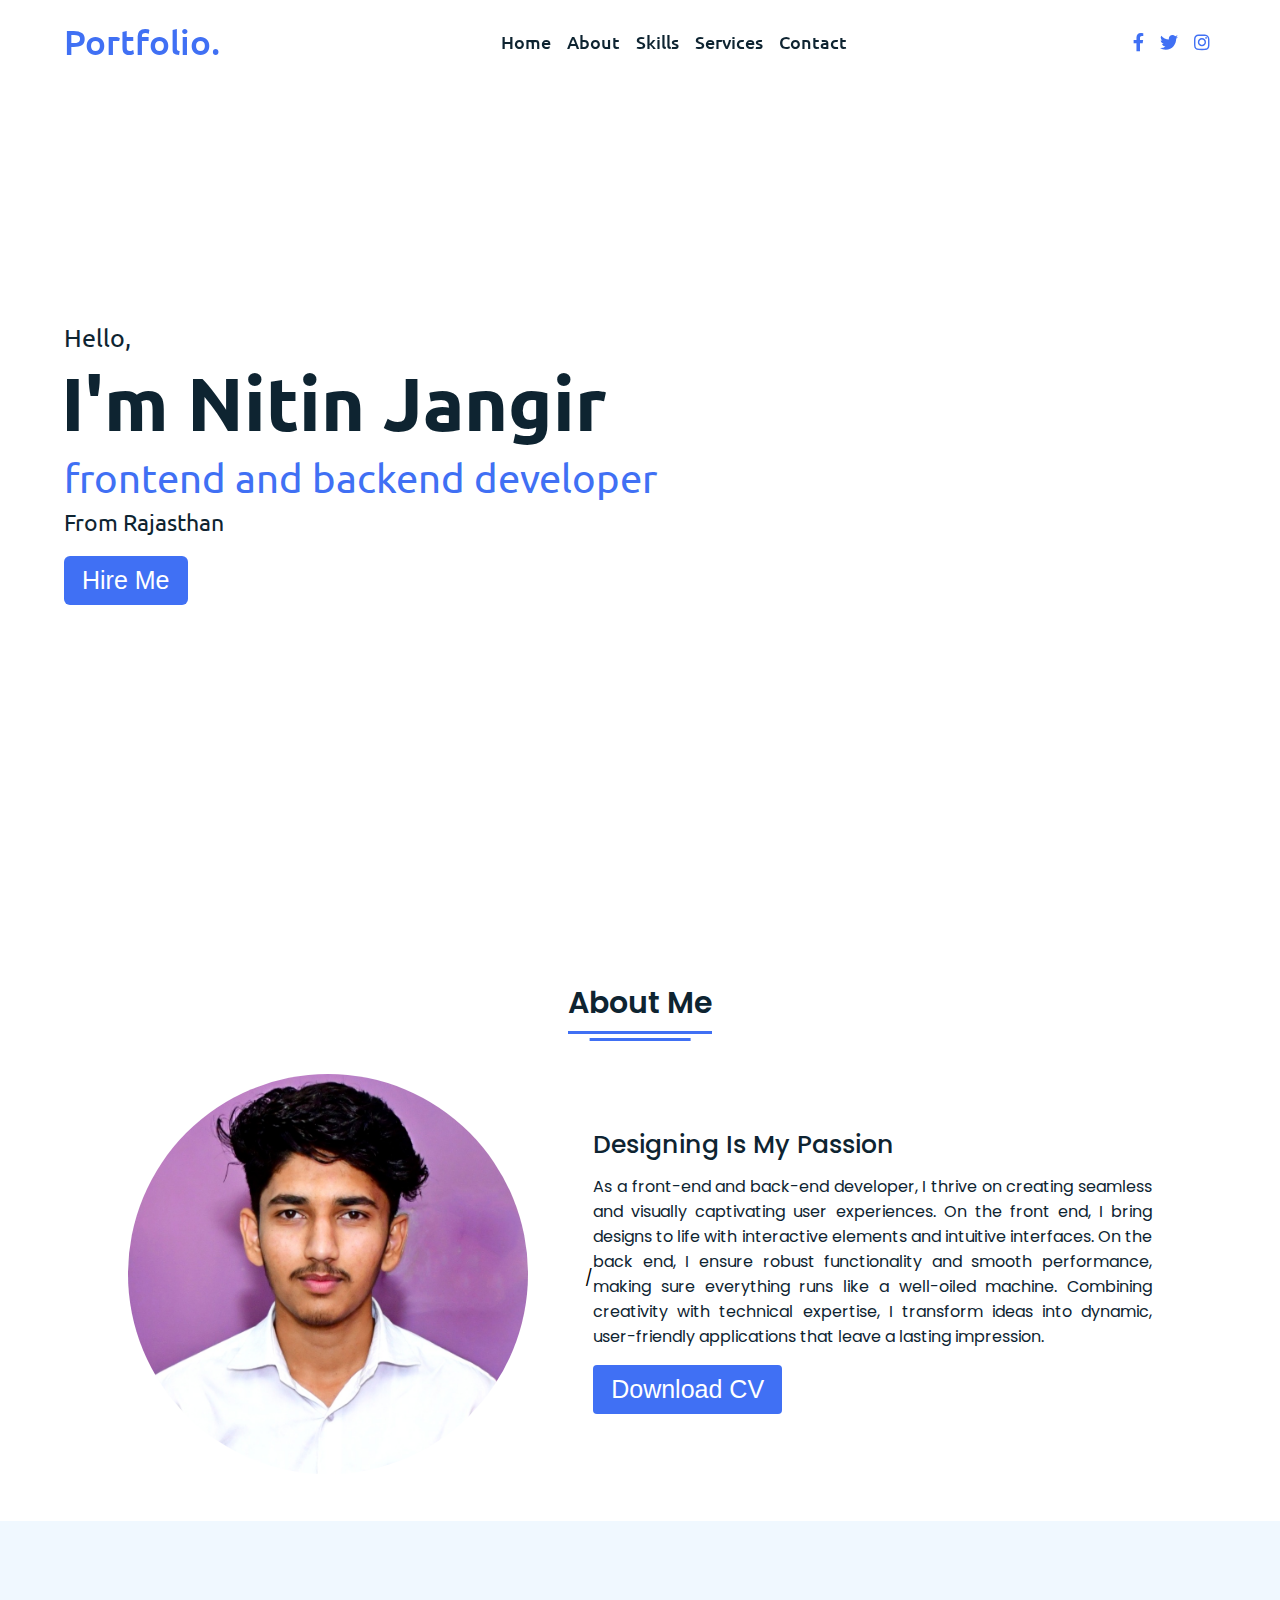
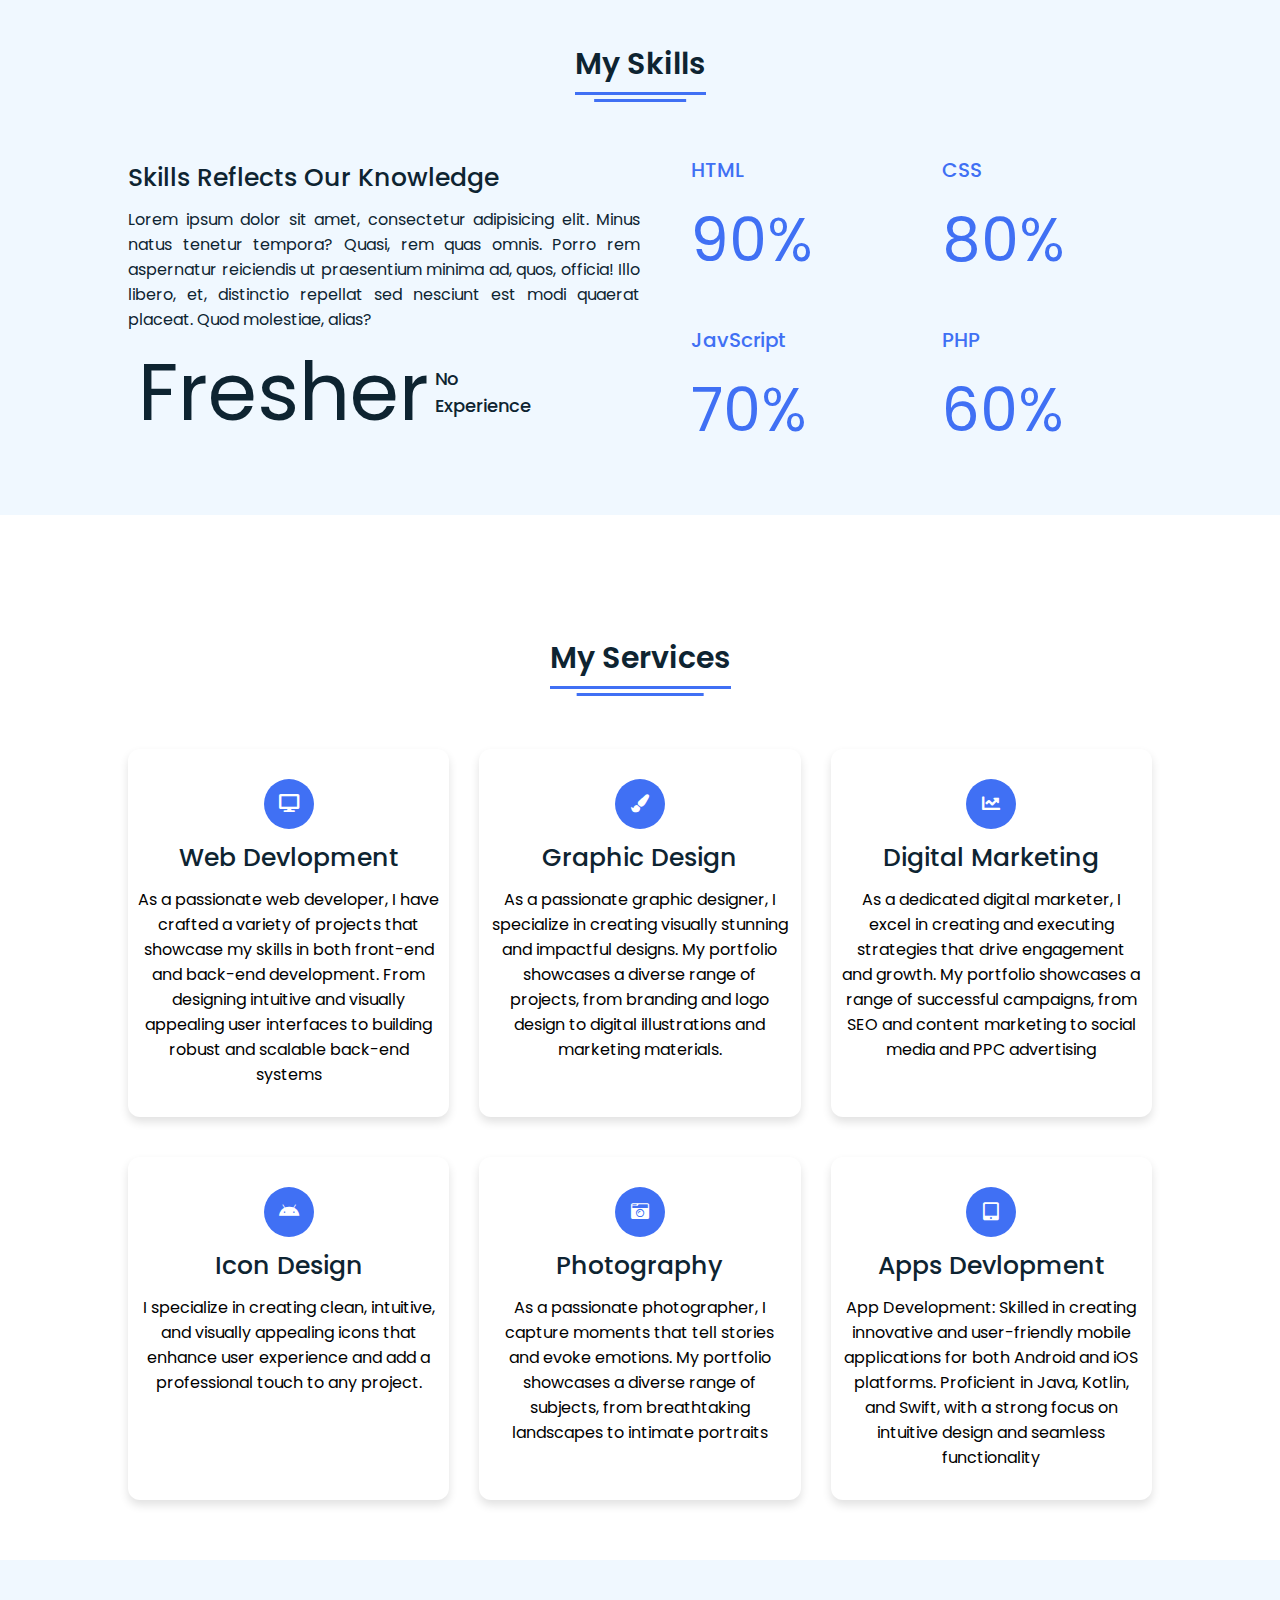
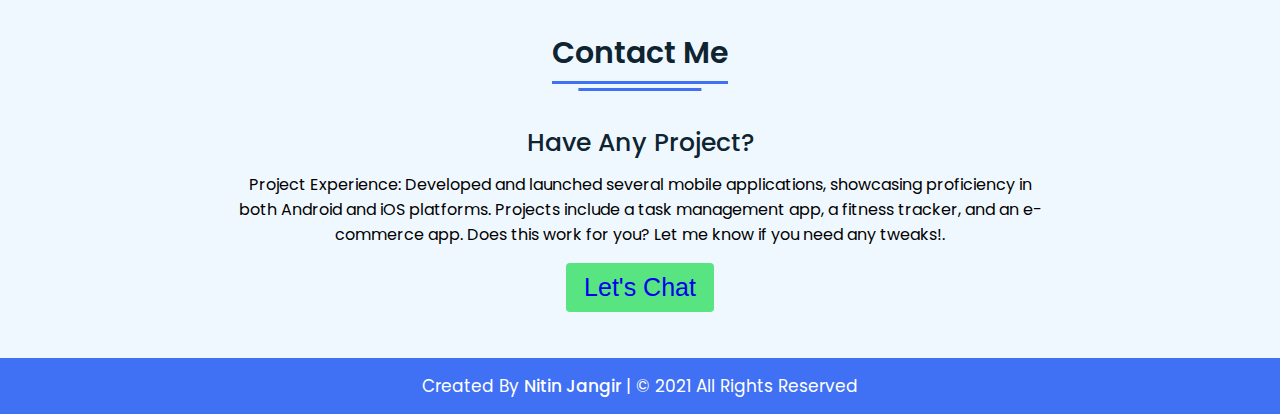
==== index.html @ edbc8e6f "Add files via upload" ====
<!DOCTYPE html>
<!-- Website - www.codingnepalweb.com -->
<html lang="en" dir="ltr">
  <head>
    <meta charset="UTF-8" />
    <title>Responsive Portfolio Website HTML CSS| CodingNepal</title>
    <link rel="stylesheet" href="Portfolio.css" />
    <!-- Fontawesome CDN Link -->
    <link rel="stylesheet" href="https://cdnjs.cloudflare.com/ajax/libs/font-awesome/5.15.2/css/all.min.css" />
    <meta name="viewport" content="width=device-width, initial-scale=1.0" />
  </head>
  <body>
    <!-- Move to up button -->
    <div class="scroll-button">
      <a href="#home"><i class="fas fa-arrow-up"></i></a>
    </div>
    <!-- navgaition menu -->
    <nav>
      <div class="navbar">
        <div class="logo"><a href="#">Portfolio.</a></div>
        <ul class="menu">
          <li><a href="#home">Home</a></li>
          <li><a href="#about">About</a></li>
          <li><a href="#skills">Skills</a></li>
          <li><a href="#services">Services</a></li>
          <li><a href="#contact">Contact</a></li>
          <div class="cancel-btn">
            <i class="fas fa-times"></i>
          </div>
        </ul>
        <div class="media-icons">
          <a href="https://www.facebook.com/nitin.jangid.353803?mibextid=ZbWKwL"><i class="fab fa-facebook-f"></i></a>
          <a href="#"><i class="fab fa-twitter"></i></a>
          <a href="https://www.instagram.com/nitin_jangid09/"><i class="fab fa-instagram"></i></a>
        </div>
      </div>
      <div class="menu-btn">
        <i class="fas fa-bars"></i>
      </div>
    </nav>

    <!-- Home Section Start -->
    <section class="home" id="home">
      <div class="home-content">
        <div class="text">
          <div class="text-one">Hello,</div>
          <div class="text-two">I'm Nitin Jangir</div>
          <div class="text-three">frontend and backend developer</div>
          <div class="text-four">From Rajasthan</div>
        </div>
        <div class="button">
          <button>Hire Me</button>
        </div>
      </div>
    </section>

    <!-- About Section Start -->
    <section class="about" id="about">
      <div class="content">
        <div class="title"><span>About Me</span></div>
        <div class="about-details">
          <div class="left">
            <img src="[data-uri]" alt="" />
          </div>/
          
          <div class="right">
            <div class="topic">Designing Is My Passion</div>
            <p>
              As a front-end and back-end developer, I thrive on creating seamless and visually captivating user experiences. On the front end, I bring designs to life with interactive elements and intuitive interfaces. On the back end, I ensure robust functionality and smooth performance, making sure everything runs like a well-oiled machine. Combining creativity with technical expertise, I transform ideas into dynamic, user-friendly applications that leave a lasting impression.
            </p>
            <div class="button">
              <button>Download CV</button>
            </div>
          </div>
        </div>
      </div>
    </section>

    <!-- My Skill Section Start -->
    <!-- Section Tag and Other Div will same where we need to put same CSS -->
    <section class="skills" id="skills">
      <div class="content">
        <div class="title"><span>My Skills</span></div>
        <div class="skills-details">
          <div class="text">
            <div class="topic">Skills Reflects Our Knowledge</div>
            <p>Lorem ipsum dolor sit amet, consectetur adipisicing elit. Minus natus tenetur tempora? Quasi, rem quas omnis. Porro rem aspernatur reiciendis ut praesentium minima ad, quos, officia! Illo libero, et, distinctio repellat sed nesciunt est modi quaerat placeat. Quod molestiae, alias?</p>
            <div class="experience">
              <div class="num">Fresher</div>
              <div class="exp">
                No <br />
                Experience
              </div>
            </div>
          </div>
          <div class="boxes">
            <div class="box">
              <div class="topic">HTML</div>
              <div class="per">90%</div>
            </div>
            <div class="box">
              <div class="topic">CSS</div>
              <div class="per">80%</div>
            </div>
            <div class="box">
              <div class="topic">JavScript</div>
              <div class="per">70%</div>
            </div>
            <div class="box">
              <div class="topic">PHP</div>
              <div class="per">60%</div>
            </div>
          </div>
        </div>
      </div>
    </section>

    <!-- My Services Section Start -->
    <section class="services" id="services">
      <div class="content">
        <div class="title"><span>My Services</span></div>
        <div class="boxes">
          <div class="box">
            <div class="icon">
              <i class="fas fa-desktop"></i>
            </div>
            <div class="topic">Web Devlopment</div>
            <p>As a passionate web developer, I have crafted a variety of projects that showcase my skills in both front-end and back-end development. From designing intuitive and visually appealing user interfaces to building robust and scalable back-end systems</p>
          </div>
          <div class="box">
            <div class="icon">
              <i class="fas fa-paint-brush"></i>
            </div>
            <div class="topic">Graphic Design</div>
            <p>As a passionate graphic designer, I specialize in creating visually stunning and impactful designs. My portfolio showcases a diverse range of projects, from branding and logo design to digital illustrations and marketing materials.</p>
          </div>
          <div class="box">
            <div class="icon">
              <i class="fas fa-chart-line"></i>
            </div>
            <div class="topic">Digital Marketing</div>
            <p>As a dedicated digital marketer, I excel in creating and executing strategies that drive engagement and growth. My portfolio showcases a range of successful campaigns, from SEO and content marketing to social media and PPC advertising</p>
          </div>
          <div class="box">
            <div class="icon">
              <i class="fab fa-android"></i>
            </div>
            <div class="topic">Icon Design</div>
            <p> I specialize in creating clean, intuitive, and visually appealing icons that enhance user experience and add a professional touch to any project.</p>
          </div>
          <div class="box">
            <div class="icon">
              <i class="fas fa-camera-retro"></i>
            </div>
            <div class="topic">Photography</div>
            <p>As a passionate photographer, I capture moments that tell stories and evoke emotions. My portfolio showcases a diverse range of subjects, from breathtaking landscapes to intimate portraits</p>
          </div>
          <div class="box">
            <div class="icon">
              <i class="fas fa-tablet-alt"></i>
            </div>
            <div class="topic">Apps Devlopment</div>
            <p>App Development: Skilled in creating innovative and user-friendly mobile applications for both Android and iOS platforms. Proficient in Java, Kotlin, and Swift, with a strong focus on intuitive design and seamless functionality</p>
          </div>
        </div>
      </div>
    </section>

    <!-- Contact Me section Start -->
    <section class="contact" id="contact">
      <div class="content">
        <div class="title"><span>Contact Me</span></div>
        <div class="text">
          <div class="topic">Have Any Project?</div>
          <p>Project Experience: Developed and launched several mobile applications, showcasing proficiency in both Android and iOS platforms. Projects include a task management app, a fitness tracker, and an e-commerce app.

            Does this work for you? Let me know if you need any tweaks!.</p>
          <div class="button">
            <button  style="background-color: rgb(87, 228, 129);" > <a href="mailto:nitinjangir54321@gmail.com">Let's Chat </a></button>
          </div>
        </div>
      </div>
    </section>

    <!-- Footer Section Start -->
    <footer>
      <div class="text">
        <span>Created By <a href="#">Nitin Jangir</a> | &#169; 2021 All Rights Reserved</span>
      </div>
    </footer>

    <script src="Portfolio.js"></script>
  </body>
</html>
---- Portfolio.css ----
/* Google Font CDN Link */
@import url('https://fonts.googleapis.com/css2?family=Poppins:wght@400;500;600;700&family=Ubuntu:wght@400;500;700&display=swap');
*{
  margin: 0;
  padding: 0;
  box-sizing: border-box;
  text-decoration: none;
  scroll-behavior: smooth;
}

/* Custom Scroll Bar CSS */
::-webkit-scrollbar {
    width: 10px;
}
::-webkit-scrollbar-track {
    background: #f1f1f1;
}
::-webkit-scrollbar-thumb {
    background: #6e93f7;
    border-radius: 12px;
    transition: all 0.3s ease;
}

::-webkit-scrollbar-thumb:hover {
    background: #4070f4;
}
/* navbar styling */
nav{
  position: fixed;
  width: 100%;
  padding: 20px 0;
  z-index: 998;
  transition: all 0.3s ease;
  font-family: 'Ubuntu', sans-serif;
}
nav.sticky{
  background: #4070f4;
  padding: 13px 0;
}
nav .navbar{
  width: 90%;
  display: flex;
  justify-content: space-between;
  align-items: center;
  margin: auto;
}
nav .navbar .logo a{
  font-weight: 500;
  font-size: 35px;
  color: #4070f4;
}
nav.sticky .navbar .logo a{
  color: #fff;
}
nav .navbar .menu{
  display: flex;
  position: relative;
}
nav .navbar .menu li{
  list-style: none;
  margin: 0 8px;
}
.navbar .menu a{
  font-size: 18px;
  font-weight: 500;
  color: #0E2431;
  padding: 6px 0;
  transition: all 0.4s ease;
}
.navbar .menu a:hover{
  color: #3585bb;
}
nav.sticky .menu a{
  color: #FFF;
}
nav.sticky .menu a:hover{
  color: #0E2431;
}
.navbar .media-icons a{
  color: #4070f4;
  font-size: 18px;
  margin: 0 6px;
}
nav.sticky .media-icons a{
  color: #FFF;
}

/* Side Navigation Menu Button CSS */
nav .menu-btn,
.navbar .menu .cancel-btn{
  position: absolute;
  color: #fff;
  right: 30px;
  top: 20px;
  font-size: 20px;
  cursor: pointer;
  transition: all 0.3s ease;
  display: none;
}
nav .menu-btn{
  color: #4070f4;
}
nav.sticky .menu-btn{
  color: #FFF;
}
.navbar .menu .menu-btn{
  color: #fff;
}

/* home section styling */
.home{
  height: 100vh;
  width: 100%;
  background: url("images/background.png") no-repeat;
  background-size: cover;
  background-position: center;
  background-attachment: fixed;
  font-family: 'Ubuntu', sans-serif;
}
.home .home-content{
  width: 90%;
  height: 100%;
  margin: auto;
  display: flex;
  flex-direction: column;
  justify-content: center;
}
.home .text-one{
  font-size: 25px;
  color: #0E2431;
}
.home .text-two{
  color: #0E2431;
  font-size: 75px;
  font-weight: 600;
  margin-left: -3px;
}
.home .text-three{
  font-size: 40px;
  margin: 5px 0;
  color: #4070f4;
}
.home .text-four{
  font-size: 23px;
  margin: 5px 0;
  color: #0E2431;
}
.home .button{
  margin: 14px 0;
}
.home .button button{
  outline: none;
  padding: 8px 16px;
  border-radius: 6px;
  font-size: 25px;
  font-weight: 400;
  background: #4070f4;
  color: #fff;
  cursor: pointer;
  border: 2px solid transparent;
  transition: all 0.4s ease;
}
.home .button button:hover{
  border-color: #4070f4;
  background-color: #fff;
  color: #4070f4;
}

/* About Section Styling */
/* Those Elements Where We Have Apply Same CSS,
 I'm Selecting Directly 'Section Tag' and 'Class'  */
section{
  padding-top: 40px;
}
section .content{
  width: 80%;
  margin: 40px auto;
  font-family: 'Poppins', sans-serif;
}
.about .about-details{
  display: flex;
  justify-content: space-between;
  align-items: center;
}
section .title{
  display: flex;
  justify-content: center;
  margin-bottom: 40px;
}
section .title span{
  color: #0E2431;
  font-size: 30px;
  font-weight: 600;
  position: relative;
  padding-bottom: 8px;
}
section .title span::before,
section .title span::after{
  content: '';
  position: absolute;
  height: 3px;
  width: 100%;
  background: #4070f4;
  left: 0;
  bottom: 0;
}
section .title span::after{
  bottom: -7px;
  width: 70%;
  left: 50%;
  transform: translateX(-50%);
}
.about .about-details .left{
  width: 45%;
}
.about .left img{
  height: 400px;
  width: 400px;
  border-radius: 50%;
  object-fit: cover;
 
}
.left{
  border-radius: 50%;
  
}
.about-details .right{
  width: 55%;
}
section  .topic{
  color: #0E2431;
  font-size: 25px;
  font-weight: 500;
  margin-bottom: 10px;
}
.about-details .right p{
  text-align: justify;
  color: #0E2431;
}
section .button{
  margin: 16px 0;
}
section .button button{
  outline: none;
  padding: 8px 16px;
  border-radius: 4px;
  font-size: 25px;
  font-weight: 400;
  background: #4070f4;
  color: #fff;
  border: 2px solid transparent;
  cursor: pointer;
  transition: all 0.4s ease;
}
section .button button:hover{
  border-color: #4070f4;
  background-color: #fff;
  color: #4070f4;
}

 /* My Skills CSS */
 .skills{
   background: #F0F8FF;
 }
 .skills .content{
   padding: 40px 0;
 }
 .skills .skills-details{
   display: flex;
   justify-content: space-between;
   align-items: center;
 }
 .skills-details .text{
   width: 50%;
 }
 .skills-details p{
   color: #0E2431;
   text-align: justify;
 }
.skills .skills-details .experience{
  display: flex;
  align-items: center;
  margin: 0 10px;
}
.skills-details .experience .num{
  color: #0E2431;
  font-size: 80px;
}
.skills-details .experience .exp{
  color: #0E2431;
  margin-left: 20px;
  font-size: 18px;
  font-weight: 500;
  margin: 0 6px;
}
.skills-details .boxes{
  width: 45%;
  display: flex;
  flex-wrap: wrap;
  justify-content: space-between;
}
.skills-details .box{
  width: calc(100% / 2 - 20px);
  margin: 20px 0;
}
.skills-details .boxes .topic{
  font-size: 20px;
  color: #4070f4;
}
.skills-details .boxes .per{
  font-size: 60px;
  color: #4070f4;
}

/* My Services CSS */
.services .boxes{
  display: flex;
  flex-wrap: wrap;
  justify-content: space-between;
}
.services .boxes .box{
  margin: 20px 0;
  width: calc(100% / 3 - 20px);
  text-align: center;
  border-radius: 12px;
  padding: 30px 10px;
  box-shadow: 0 5px 10px rgba(0, 0, 0, 0.12);
  cursor: default;
  transition: all 0.4s ease;
}
.services .boxes .box:hover{
  background: #4070f4;
  color: #fff;
}
.services .boxes .box .icon{
  height: 50px;
  width: 50px;
  background: #4070f4;
  border-radius: 50%;
  text-align: center;
  line-height: 50px;
  font-size: 18px;
  color: #fff;
  margin: 0 auto 10px auto;
  transition: all 0.4s ease;
}
.boxes .box:hover .icon{
  background-color: #fff;
  color: #4070f4;
}
.services .boxes .box:hover .topic,
.services .boxes .box:hover p{
  color: #0E2431;
  transition: all 0.4s ease;
}
.services .boxes .box:hover .topic,
.services .boxes .box:hover p{
  color: #fff;
}
/* Contact Me CSS */
.contact{
  background: #F0F8FF;
}
.contact .content{
  margin: 0 auto;
  padding: 30px 0;
}
.contact .text{
  width: 80%;
  text-align: center;
  margin: auto;
}

/* Footer CSS */
footer{
  background: #4070f4;
  padding: 15px 0;
  text-align: center;
  font-family: 'Poppins', sans-serif;
}
footer .text span{
  font-size: 17px;
  font-weight: 400;
  color: #fff;
}
footer .text span a{
  font-weight: 500;
  color: #FFF;
}
footer .text span a:hover{
  text-decoration: underline;
}
/* Scroll TO Top Button CSS */
.scroll-button a{
  position: fixed;
  bottom: 20px;
  right: 20px;
  color: #fff;
  background: #4070f4;
  padding: 7px 12px;;
  font-size: 18px;
  border-radius: 6px;
  box-shadow: rgba(0, 0, 0, 0.15);
  display: none;
}

/* Responsive Media Query */
@media (max-width: 1190px) {
  section .content{
    width: 85%;
  }
}
@media (max-width: 1000px) {
  .about .about-details{
    justify-content: center;
    flex-direction: column;
  }
  .about .about-details .left{
    display: flex;
    justify-content: center;
    width: 100%;
  }
  .about-details .right{
    width: 90%;
    margin: 40px 0;
  }
  .services .boxes .box{
    margin: 20px 0;
    width: calc(100% / 2 - 20px);
  }
}
@media (max-width: 900px) {
  .about .left img{
    height: 350px;
    width: 350px;
  }
}

@media (max-width: 750px) {
  nav .navbar{
    width: 90%;
  }
  nav .navbar .menu{
    position: fixed;
    left: -100%;
    top: 0;
    background: #0E2431;
    height: 100vh;
    max-width: 400px;
    width: 100%;
    padding-top: 60px;
    flex-direction: column;
    align-items: center;
    transition: all 0.5s ease;
  }
  .navbar.active .menu{
    left: 0;
  }
  nav .navbar .menu a{
    font-size: 23px;
    display: block;
    color: #fff;
    margin: 10px 0;
  }
  nav.sticky .menu a:hover{
    color: #4070f4;
  }
  nav .navbar .media-icons{
    display: none;
  }
  nav .menu-btn,
  .navbar .menu .cancel-btn{
    display: block;
  }
  .home .text-two{
    font-size: 65px;
  }
  .home .text-three{
    font-size: 35px;
  }
  .skills .skills-details{
    align-items: center;
    justify-content: center;
    flex-direction: column;
  }
  .skills-details .text{
    width: 100%;
    margin-bottom: 50px;
  }
  .skills-details .boxes{
    justify-content: center;
    align-items: center;
    width: 100%;
  }
  .services .boxes .box{
    margin: 20px 0;
    width: 100%;
  }
  .contact .text{
    width: 100%;
}
}

@media (max-width: 500px){
  .home .text-two{
    font-size: 55px;
  }
  .home .text-three{
    font-size: 33px;
  }
  .skills-details .boxes .per{
    font-size: 50px;
    color: #4070f4;
  }
}
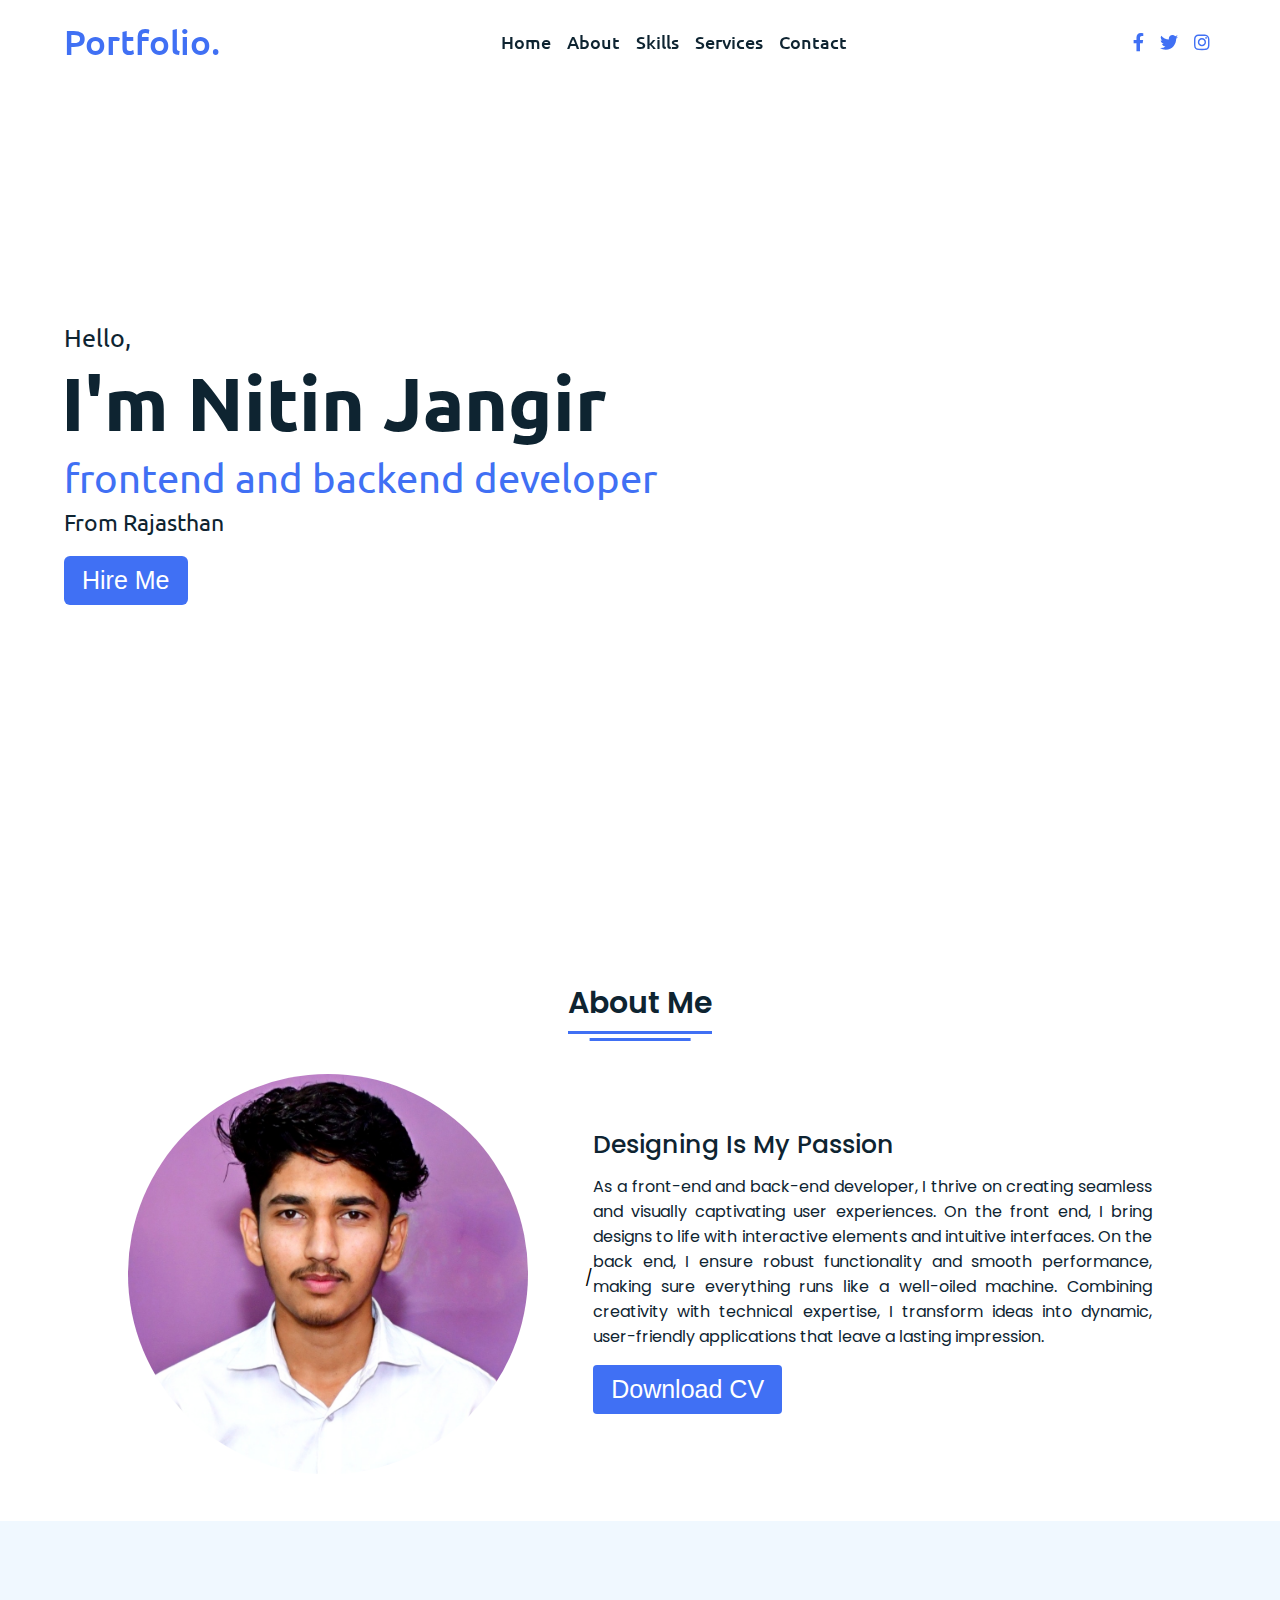
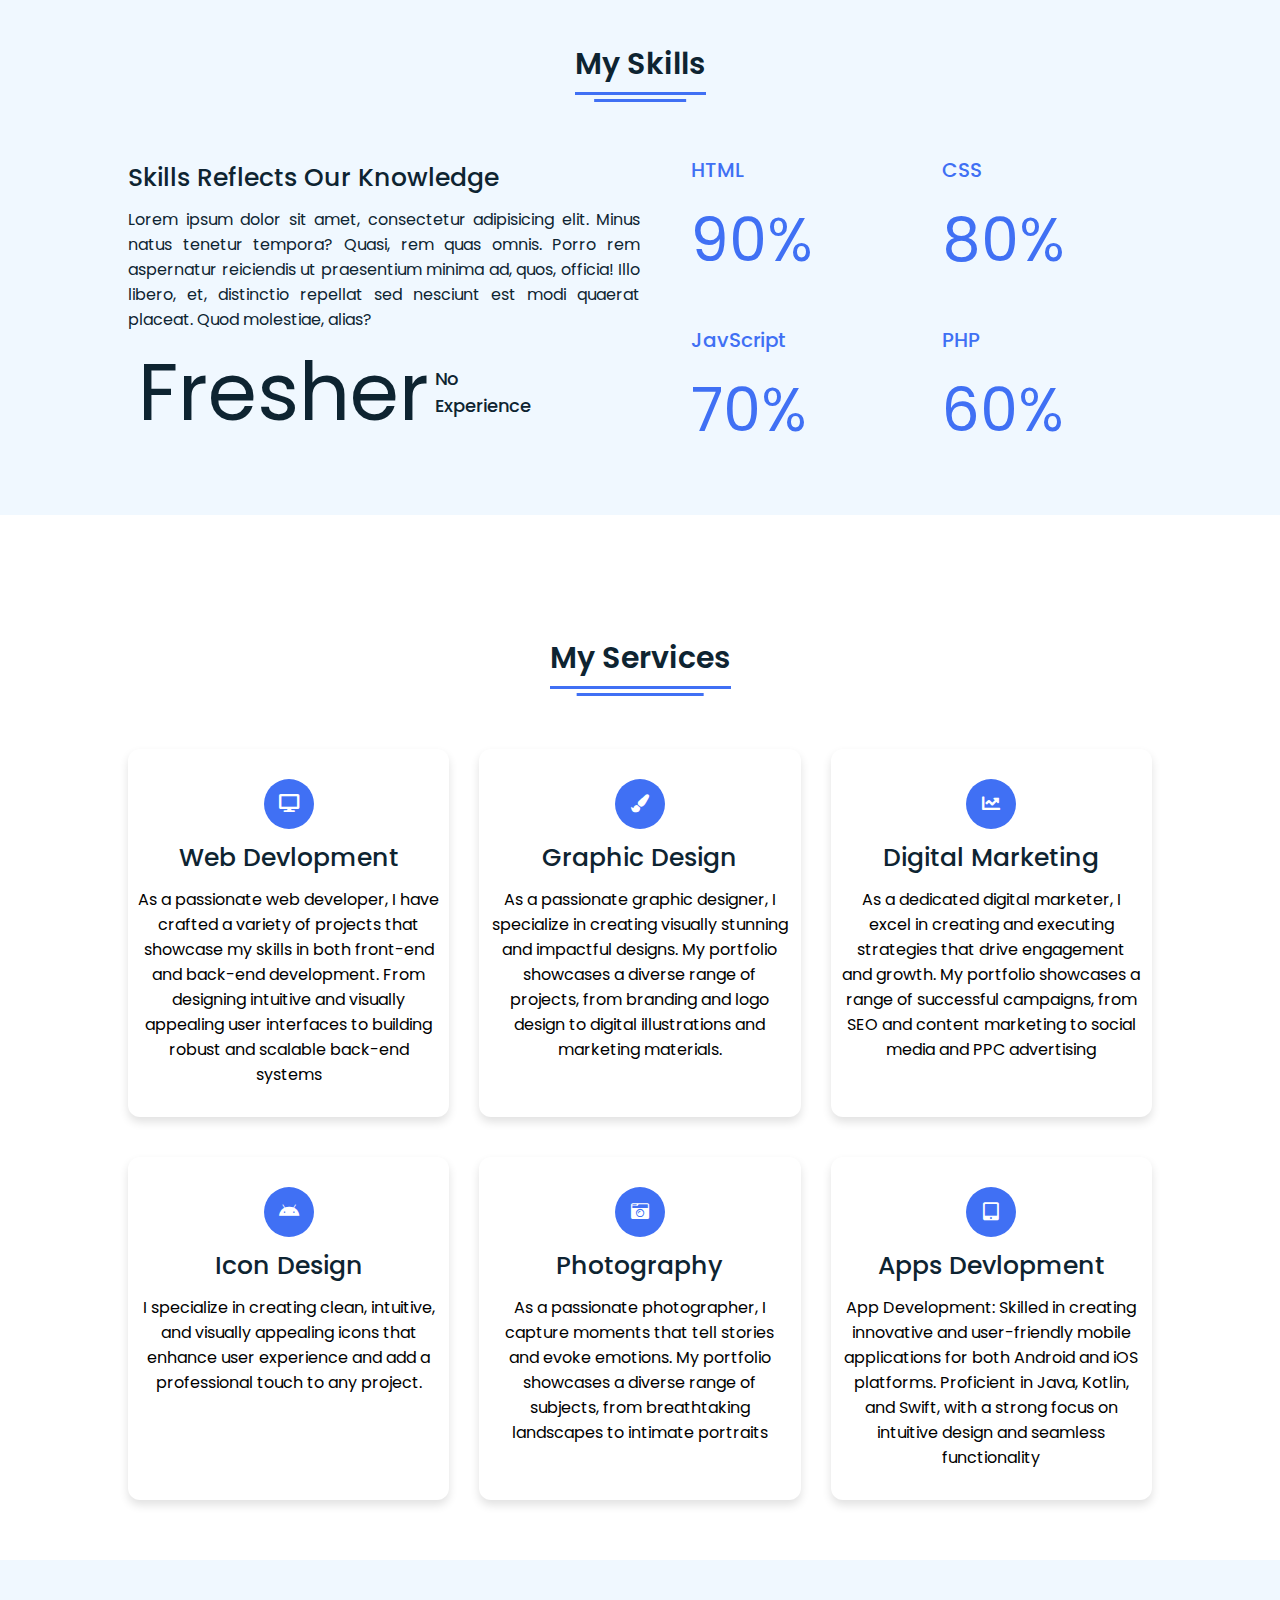
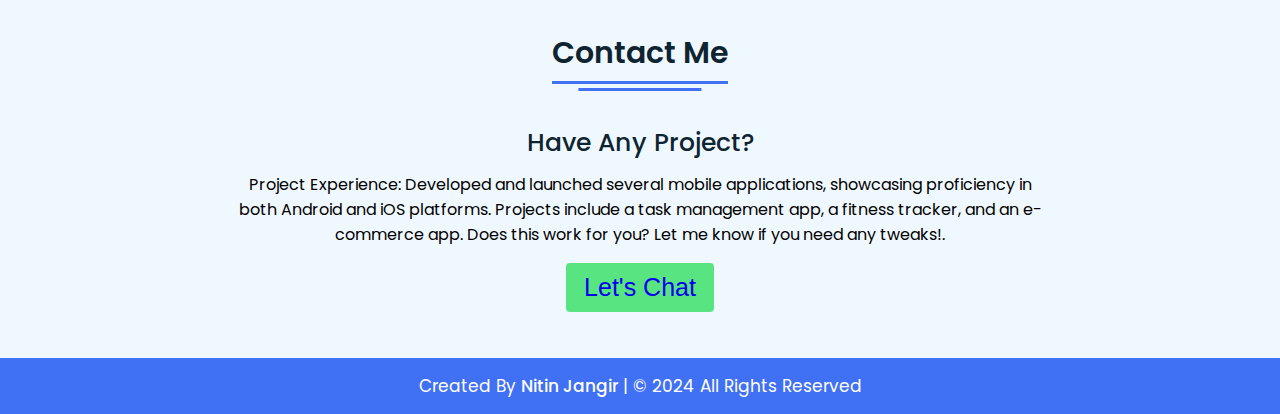
==== commit 9f101ece: "Update index.html" ====
--- a/index.html
+++ b/index.html
@@ -185,10 +185,10 @@
     <!-- Footer Section Start -->
     <footer>
       <div class="text">
-        <span>Created By <a href="#">Nitin Jangir</a> | &#169; 2021 All Rights Reserved</span>
+        <span>Created By <a href="#">Nitin Jangir</a> | &#169; 2024 All Rights Reserved</span>
       </div>
     </footer>
 
     <script src="Portfolio.js"></script>
   </body>
-</html>+</html>
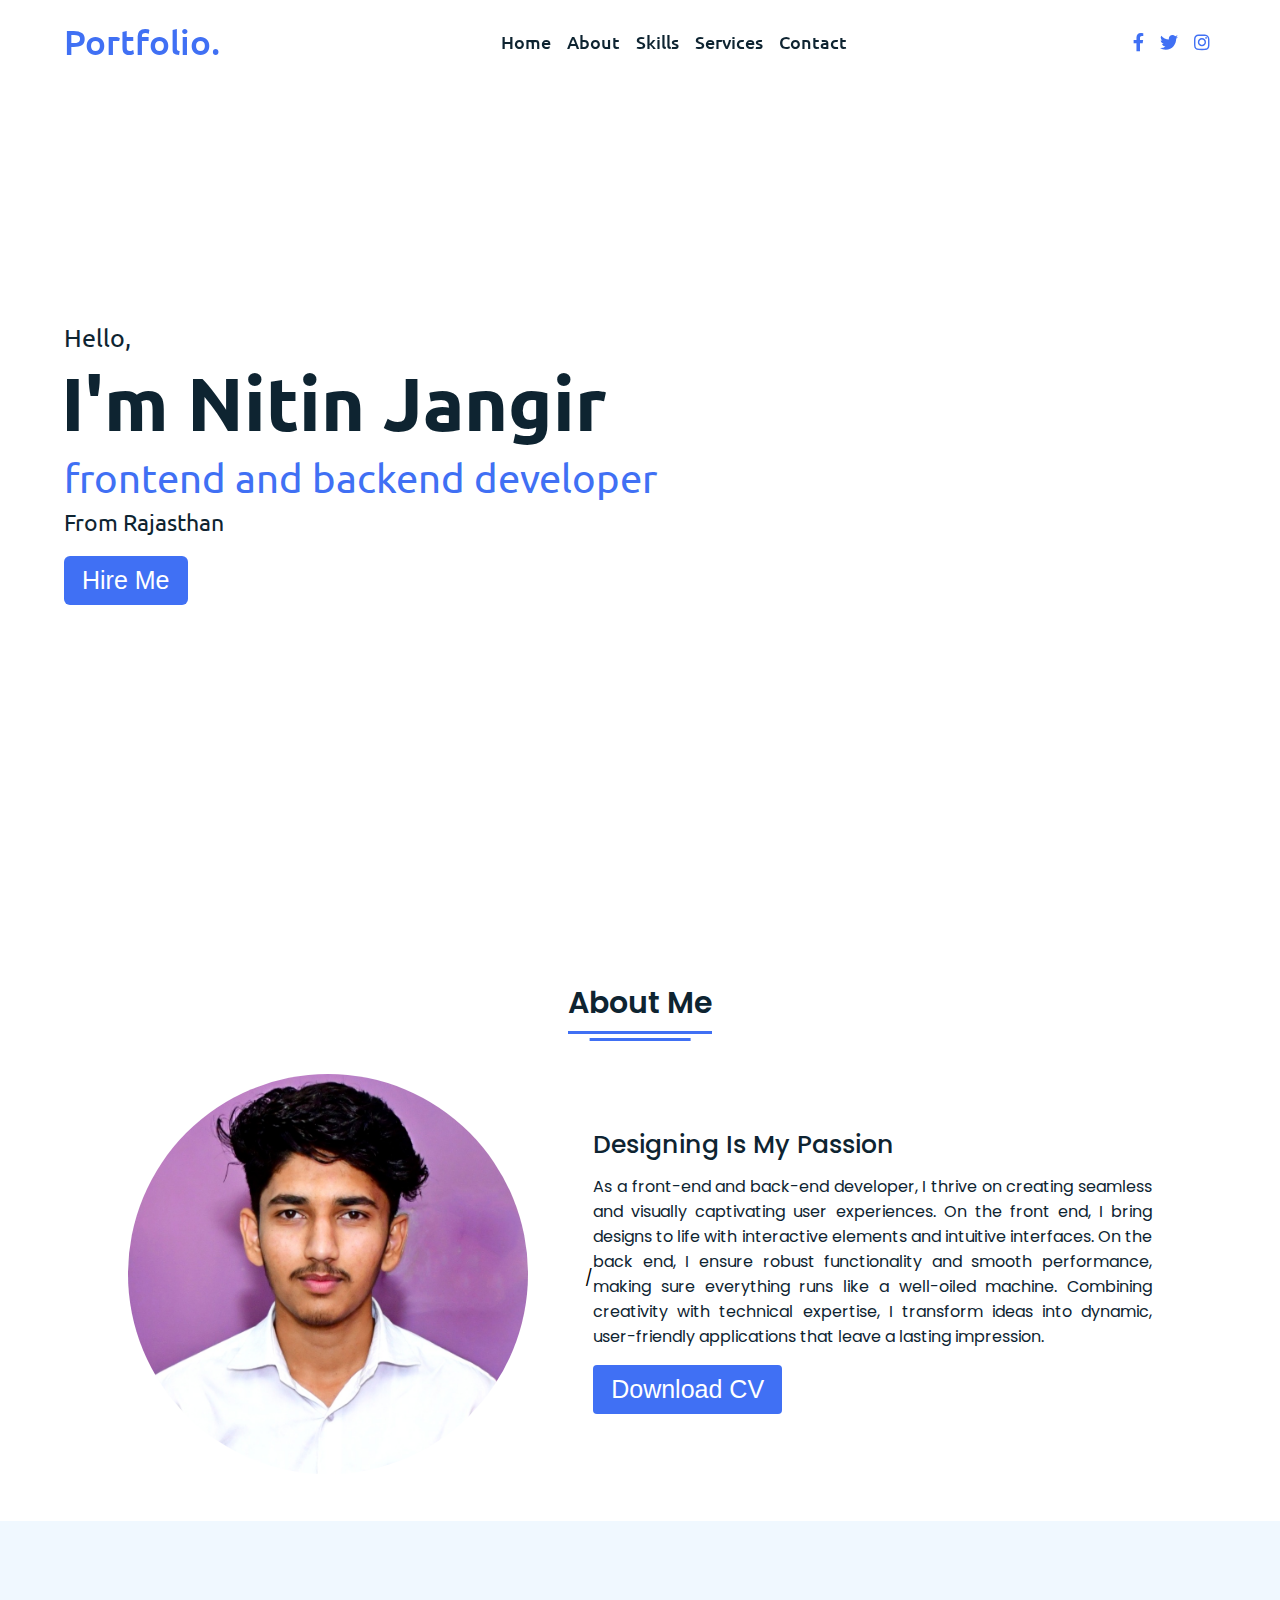
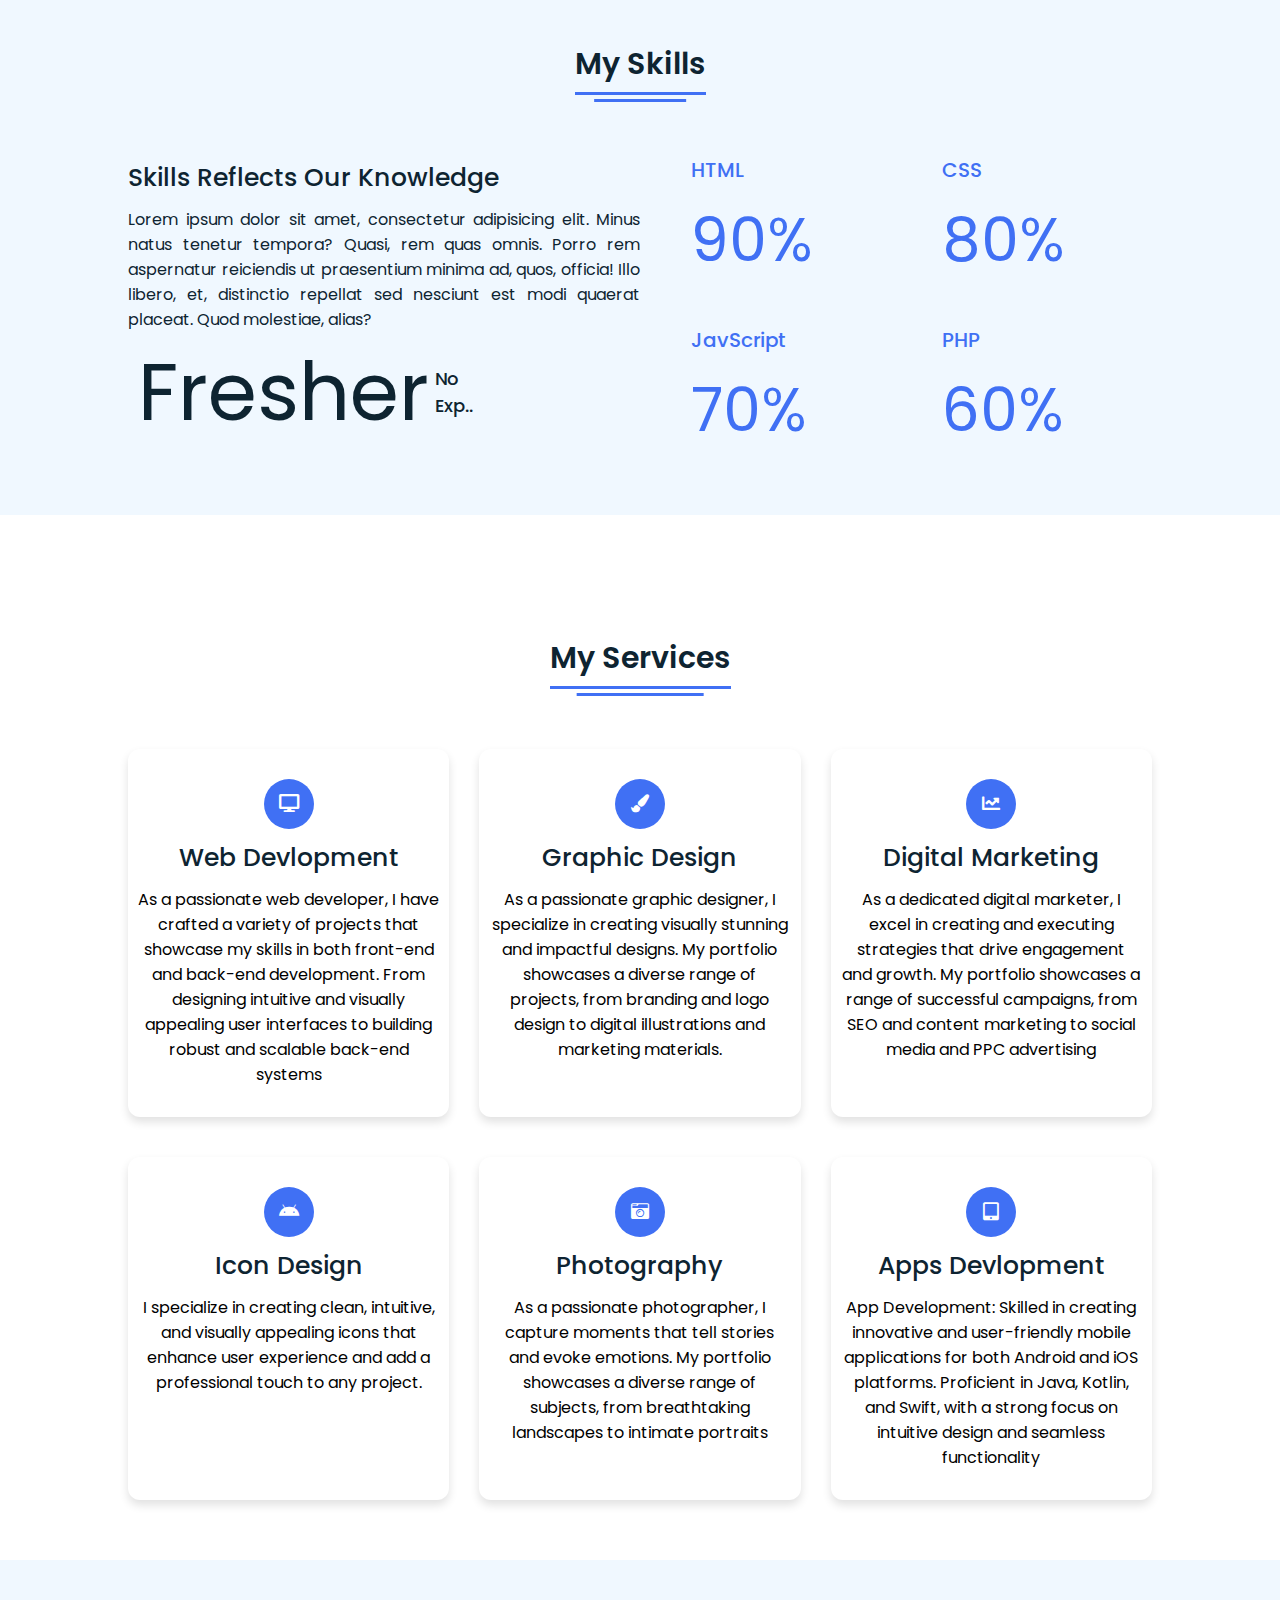
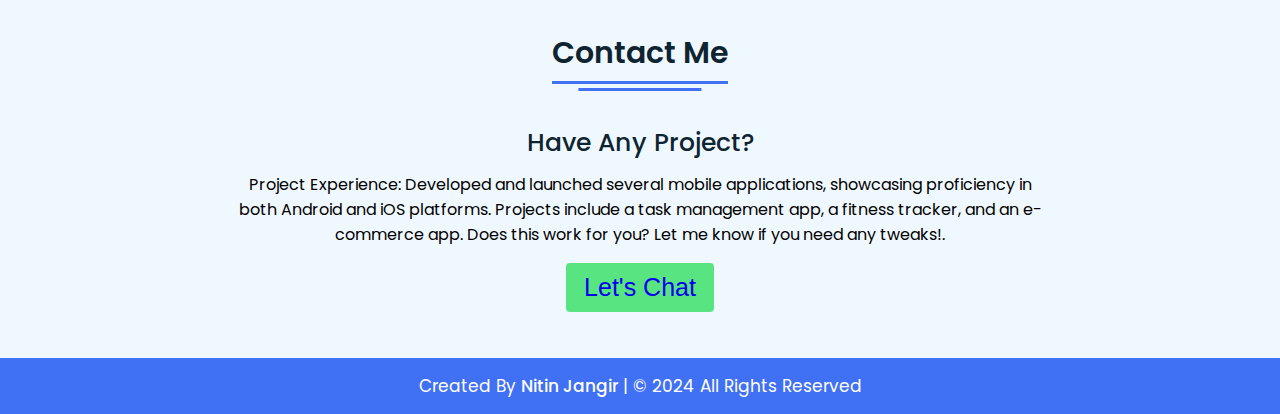
==== commit 72adf849: "Update index.html" ====
--- a/index.html
+++ b/index.html
@@ -89,7 +89,7 @@
               <div class="num">Fresher</div>
               <div class="exp">
                 No <br />
-                Experience
+                Exp..
               </div>
             </div>
           </div>
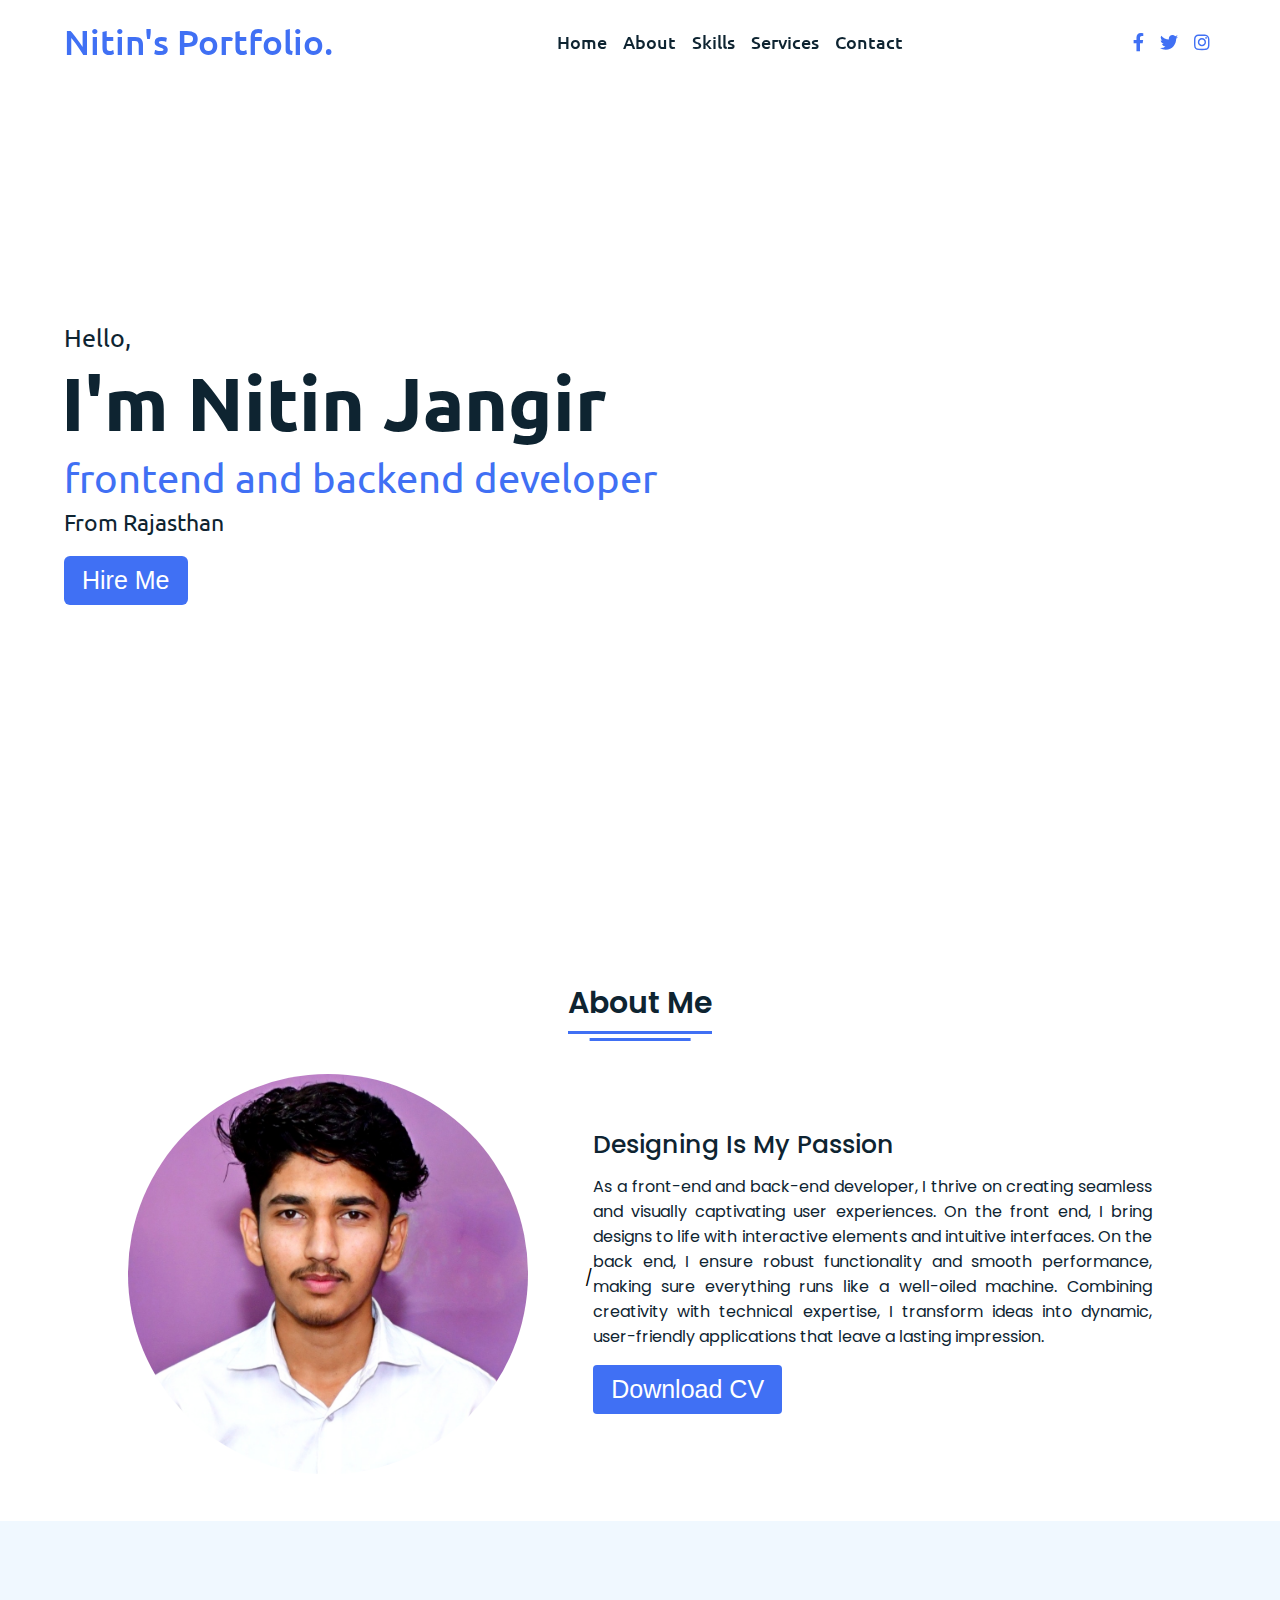
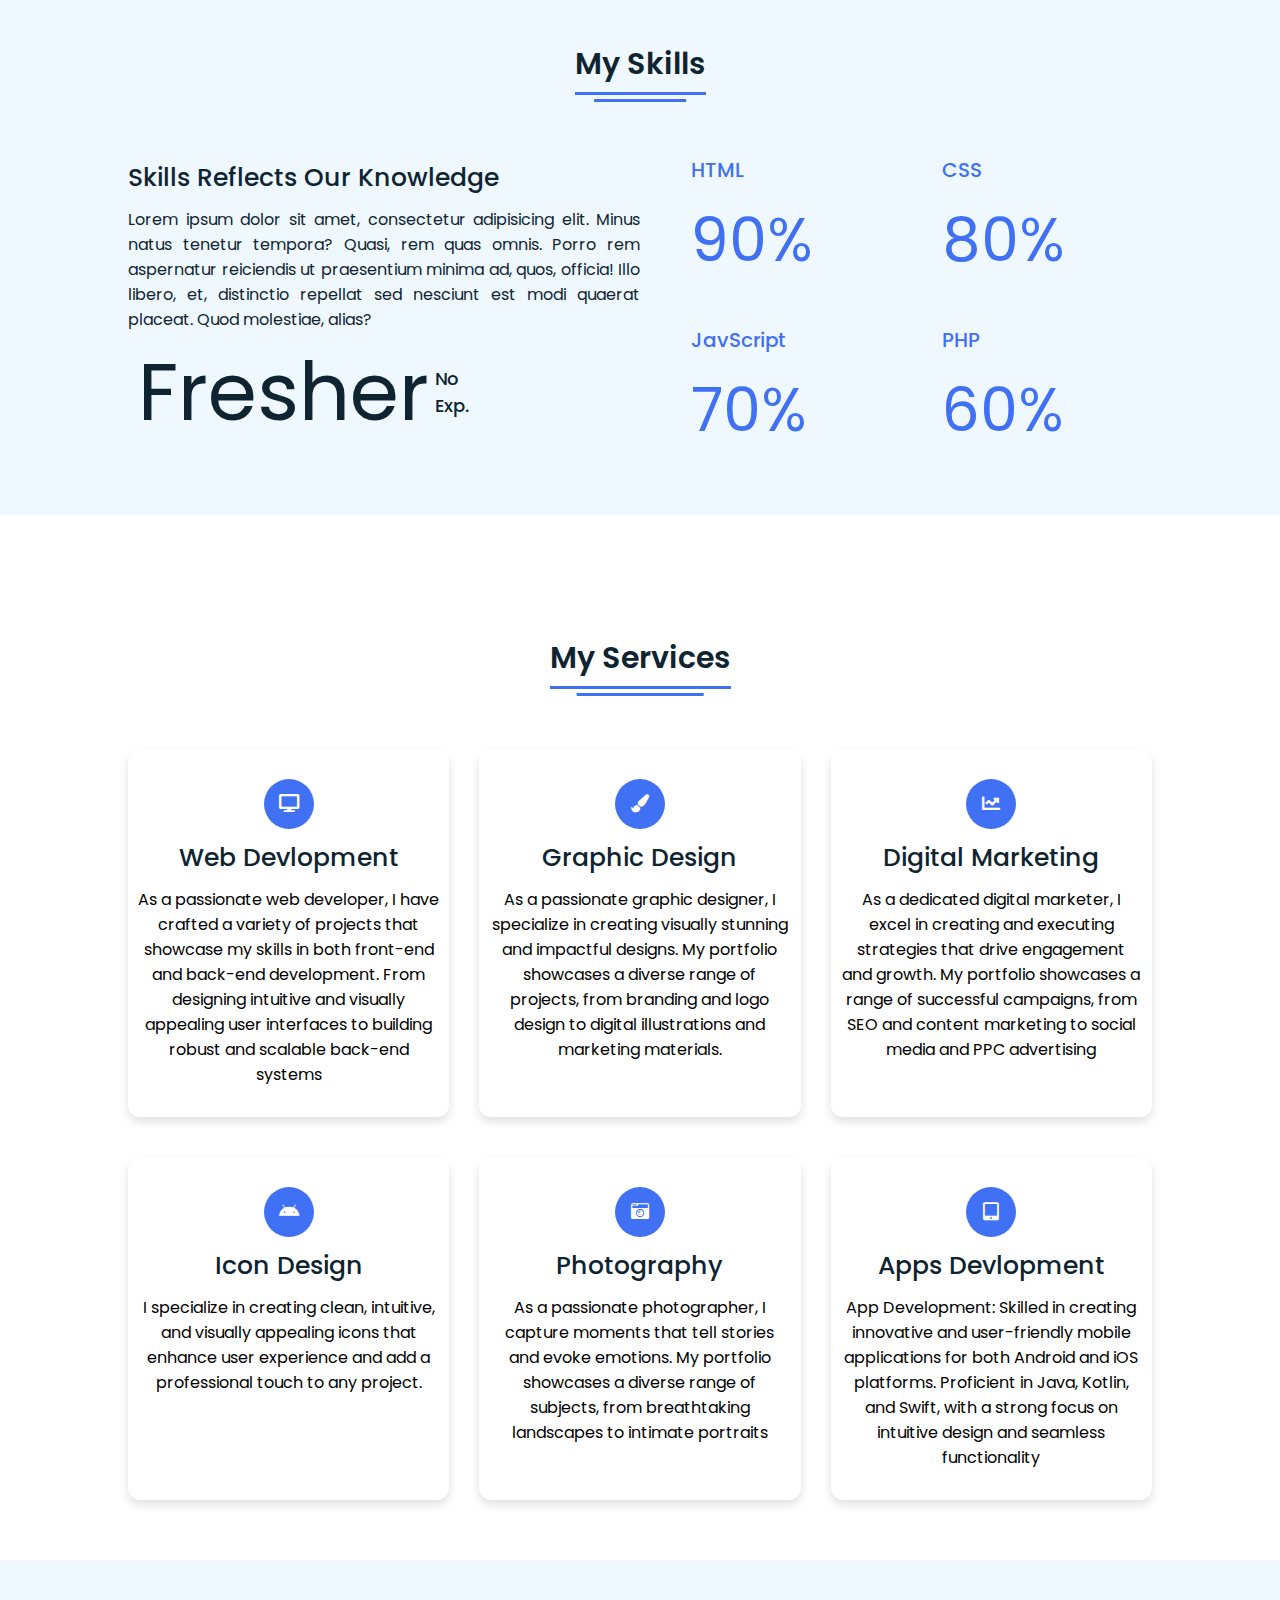
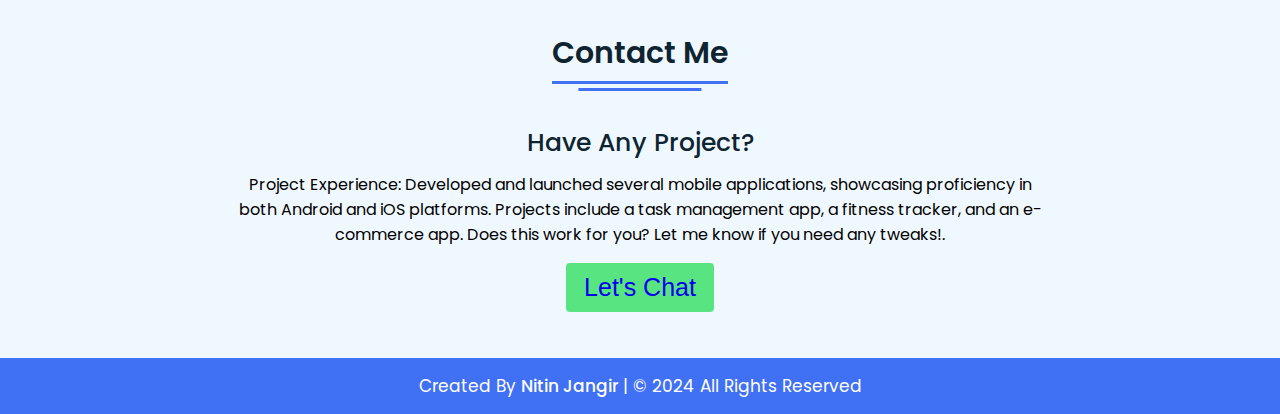
==== commit 340cfbf1: "Add files via upload" ====
--- a/index.html
+++ b/index.html
@@ -3,10 +3,13 @@
 <html lang="en" dir="ltr">
   <head>
     <meta charset="UTF-8" />
-    <title>Responsive Portfolio Website HTML CSS| CodingNepal</title>
+    <title>Nitin's Portfolio</title>
     <link rel="stylesheet" href="Portfolio.css" />
     <!-- Fontawesome CDN Link -->
-    <link rel="stylesheet" href="https://cdnjs.cloudflare.com/ajax/libs/font-awesome/5.15.2/css/all.min.css" />
+    <link
+      rel="stylesheet"
+      href="https://cdnjs.cloudflare.com/ajax/libs/font-awesome/5.15.2/css/all.min.css"
+    />
     <meta name="viewport" content="width=device-width, initial-scale=1.0" />
   </head>
   <body>
@@ -17,7 +20,7 @@
     <!-- navgaition menu -->
     <nav>
       <div class="navbar">
-        <div class="logo"><a href="#">Portfolio.</a></div>
+        <div class="logo"><a href="#">Nitin's Portfolio.</a></div>
         <ul class="menu">
           <li><a href="#home">Home</a></li>
           <li><a href="#about">About</a></li>
@@ -29,9 +32,13 @@
           </div>
         </ul>
         <div class="media-icons">
-          <a href="https://www.facebook.com/nitin.jangid.353803?mibextid=ZbWKwL"><i class="fab fa-facebook-f"></i></a>
+          <a href="https://www.facebook.com/nitin.jangid.353803?mibextid=ZbWKwL"
+            ><i class="fab fa-facebook-f"></i
+          ></a>
           <a href="#"><i class="fab fa-twitter"></i></a>
-          <a href="https://www.instagram.com/nitin_jangid09/"><i class="fab fa-instagram"></i></a>
+          <a href="https://www.instagram.com/nitin_jangid09/"
+            ><i class="fab fa-instagram"></i
+          ></a>
         </div>
       </div>
       <div class="menu-btn">
@@ -60,13 +67,24 @@
         <div class="title"><span>About Me</span></div>
         <div class="about-details">
           <div class="left">
-            <img src="[data-uri]" alt="" />
-          </div>/
-          
+            <img
+              src="[data-uri]